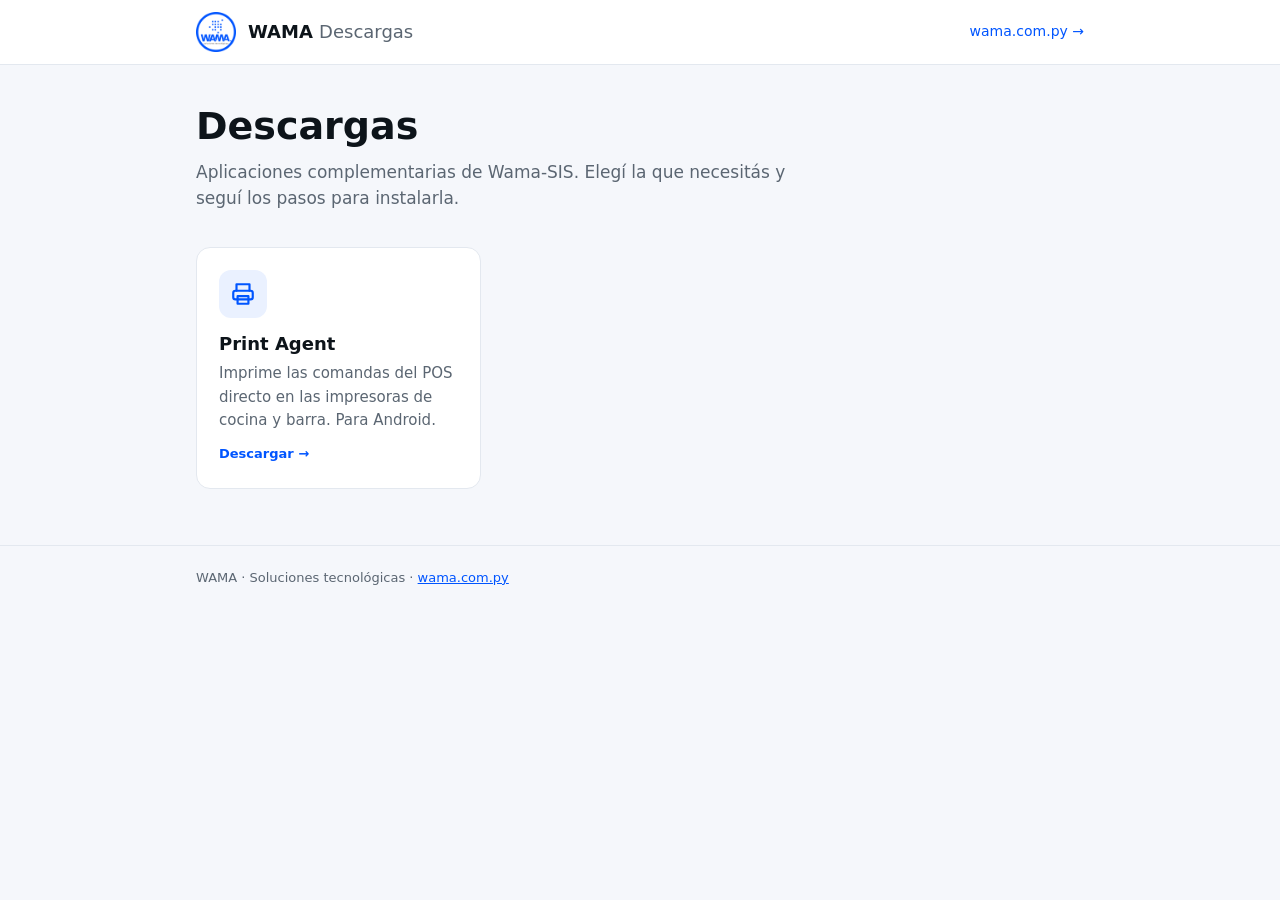
==== index.html @ e12c24ba "Portal descargas.wama.com.py con página de Print Agent Co-Authored-By: Claude Opus 5.5 <noreply@anth" ====
<!doctype html>
<html lang="es">
<head>
  <meta charset="utf-8">
  <meta name="viewport" content="width=device-width, initial-scale=1">
  <title>Descargas WAMA</title>
  <meta name="description" content="Aplicaciones y herramientas de WAMA para descargar e instalar.">
  <link rel="icon" href="/assets/wama-icon.png">
  <link rel="stylesheet" href="/css/site.css">
</head>
<body>
  <header class="topbar">
    <div class="wrap">
      <img src="/assets/wama-icon.png" alt="WAMA">
      <a class="brand" href="/">WAMA <span>Descargas</span></a>
      <a class="back" href="https://wama.com.py">wama.com.py →</a>
    </div>
  </header>

  <main class="wrap">
    <section class="hero">
      <h1>Descargas</h1>
      <p>Aplicaciones complementarias de Wama-SIS. Elegí la que necesitás y seguí los pasos
         para instalarla.</p>
    </section>

    <!-- Para sumar un producto: copiar una tarjeta .product y crear su página. -->
    <div class="products">
      <a class="product" href="/print-agent">
        <div class="icon">
          <svg viewBox="0 0 24 24" fill="none" stroke="currentColor" stroke-width="2" stroke-linecap="round" stroke-linejoin="round" aria-hidden="true"><path d="M6 9V3h12v6"/><rect x="3" y="9" width="18" height="8" rx="2"/><path d="M7 14h10v7H7z"/></svg>
        </div>
        <h3>Print Agent</h3>
        <p>Imprime las comandas del POS directo en las impresoras de cocina y barra. Para Android.</p>
        <span class="tag">Descargar →</span>
      </a>
    </div>
  </main>

  <footer>
    <div class="wrap">WAMA · Soluciones tecnológicas · <a href="https://wama.com.py">wama.com.py</a></div>
  </footer>
</body>
</html>
---- css/site.css ----
:root {
  --brand: #0055ff;
  --brand-dark: #0040c4;
  --ink: #0d141a;
  --muted: #5b6672;
  --line: #e3e8ef;
  --bg: #f5f7fb;
  --card: #ffffff;
  --soft: #eaf1ff;
  --warn-bg: #fff7e6;
  --warn-line: #f5c46b;
  --radius: 14px;
}

* { box-sizing: border-box; }

body {
  margin: 0;
  font-family: system-ui, -apple-system, "Segoe UI", Roboto, sans-serif;
  color: var(--ink);
  background: var(--bg);
  line-height: 1.55;
}

a { color: var(--brand); }

.wrap { max-width: 920px; margin: 0 auto; padding: 0 16px; }

/* --- Barra superior --- */
.topbar { background: var(--card); border-bottom: 1px solid var(--line); }
.topbar .wrap { display: flex; align-items: center; gap: 12px; height: 64px; }
.topbar img { width: 40px; height: 40px; }
.topbar .brand { font-weight: 700; font-size: 18px; color: var(--ink); text-decoration: none; }
.topbar .brand span { color: var(--muted); font-weight: 500; }
.topbar .back { margin-left: auto; font-size: 14px; text-decoration: none; }

/* --- Hero --- */
.hero { padding: 40px 0 8px; }
.hero h1 { font-size: clamp(26px, 5vw, 38px); line-height: 1.15; margin: 0 0 10px; }
.hero p { color: var(--muted); font-size: 17px; margin: 0; max-width: 640px; }

/* --- Tarjeta de descarga --- */
.download {
  margin: 28px 0 8px;
  background: var(--card);
  border: 1px solid var(--line);
  border-radius: var(--radius);
  padding: 24px;
  display: grid;
  grid-template-columns: 1fr auto;
  gap: 24px;
  align-items: center;
}
.version-line { font-size: 14px; color: var(--muted); margin-bottom: 14px; }
.version-line strong { color: var(--ink); font-size: 16px; }
.btn {
  display: inline-flex; align-items: center; gap: 10px;
  background: var(--brand); color: #fff; text-decoration: none;
  font-weight: 700; font-size: 18px;
  padding: 16px 26px; border-radius: 12px;
}
.btn:hover { background: var(--brand-dark); }
.btn svg { width: 22px; height: 22px; }
.small { font-size: 13px; color: var(--muted); margin-top: 12px; }
.qr { text-align: center; font-size: 12px; color: var(--muted); }
.qr img { width: 150px; height: 150px; display: block; margin: 0 auto 6px; }

/* --- Pasos --- */
h2 { font-size: 22px; margin: 44px 0 16px; }
.steps { list-style: none; padding: 0; margin: 0; display: grid; gap: 14px; }
.step {
  background: var(--card); border: 1px solid var(--line); border-radius: var(--radius);
  padding: 20px 22px; display: grid; grid-template-columns: 44px 1fr; gap: 16px;
}
.step .num {
  width: 44px; height: 44px; border-radius: 50%;
  background: var(--soft); color: var(--brand);
  display: grid; place-items: center; font-weight: 800; font-size: 19px;
}
.step h3 { margin: 6px 0 6px; font-size: 18px; }
.step p { margin: 0 0 8px; }
.step ol, .step ul { margin: 6px 0 0; padding-left: 20px; }
.step li { margin: 4px 0; }

.fields { margin: 10px 0 0; border: 1px solid var(--line); border-radius: 10px; overflow: hidden; }
.fields div { display: grid; grid-template-columns: 170px 1fr; border-top: 1px solid var(--line); }
.fields div:first-child { border-top: 0; }
.fields dt, .fields dd { margin: 0; padding: 9px 12px; font-size: 15px; }
.fields dt { background: var(--bg); font-weight: 600; }
.fields code { font-size: 14px; }

.note {
  background: var(--warn-bg); border: 1px solid var(--warn-line); border-radius: 10px;
  padding: 10px 14px; font-size: 14px; margin-top: 10px;
}

/* --- Novedades --- */
.changes { background: var(--card); border: 1px solid var(--line); border-radius: var(--radius); padding: 18px 22px; }
.changes h3 { margin: 0 0 6px; font-size: 16px; }
.changes ul { margin: 6px 0 0; padding-left: 20px; }
.changes p { margin: 6px 0 0; color: var(--muted); }

/* --- Portal (index) --- */
.products { display: grid; grid-template-columns: repeat(auto-fill, minmax(260px, 1fr)); gap: 16px; margin: 28px 0; }
.product {
  background: var(--card); border: 1px solid var(--line); border-radius: var(--radius);
  padding: 22px; text-decoration: none; color: inherit; display: block;
}
.product:hover { border-color: var(--brand); }
.product .icon {
  width: 48px; height: 48px; border-radius: 12px; background: var(--soft); color: var(--brand);
  display: grid; place-items: center; margin-bottom: 12px;
}
.product .icon svg { width: 26px; height: 26px; }
.product h3 { margin: 0 0 4px; font-size: 18px; }
.product p { margin: 0; color: var(--muted); font-size: 15px; }
.product .tag { display: inline-block; margin-top: 12px; font-size: 13px; font-weight: 600; color: var(--brand); }

footer { margin: 56px 0 0; padding: 22px 0; border-top: 1px solid var(--line); color: var(--muted); font-size: 13px; }

@media (max-width: 640px) {
  .download { grid-template-columns: 1fr; }
  .qr { display: none; }   /* en el celular no tiene sentido escanearse a sí mismo */
  .btn { width: 100%; justify-content: center; }
  .fields div { grid-template-columns: 1fr; }
  .fields dt { padding-bottom: 2px; }
}
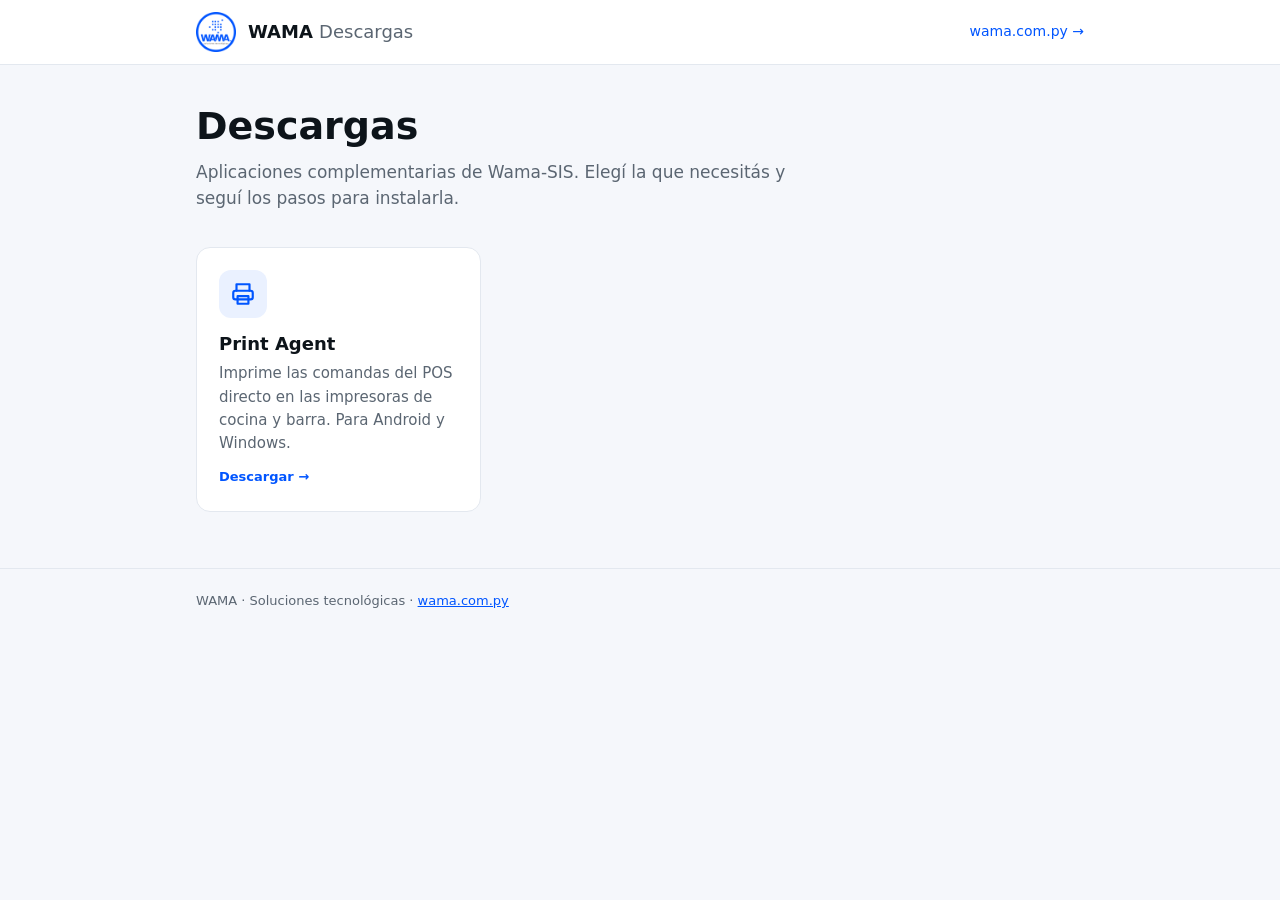
==== commit acf2408f: "Print Agent para Windows en /print-agent - Sección "Para Windows" con botón de descarga, pasos de in" ====
--- a/index.html
+++ b/index.html
@@ -31,7 +31,7 @@
           <svg viewBox="0 0 24 24" fill="none" stroke="currentColor" stroke-width="2" stroke-linecap="round" stroke-linejoin="round" aria-hidden="true"><path d="M6 9V3h12v6"/><rect x="3" y="9" width="18" height="8" rx="2"/><path d="M7 14h10v7H7z"/></svg>
         </div>
         <h3>Print Agent</h3>
-        <p>Imprime las comandas del POS directo en las impresoras de cocina y barra. Para Android.</p>
+        <p>Imprime las comandas del POS directo en las impresoras de cocina y barra. Para Android y Windows.</p>
         <span class="tag">Descargar →</span>
       </a>
     </div>
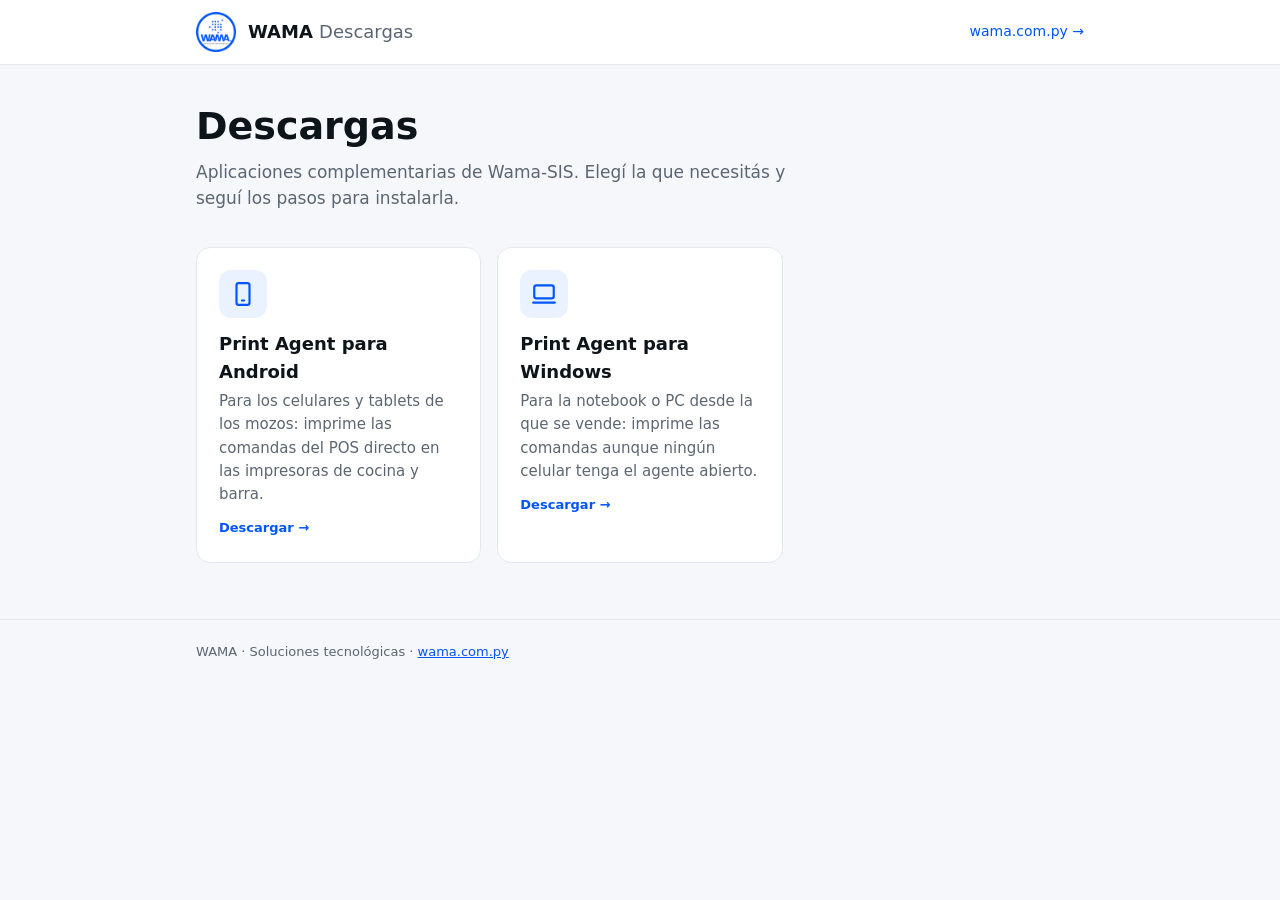
==== commit 0c294001: "Separar Print Agent para Android y para Windows - Inicio con dos tarjetas: Android (celulares de los" ====
--- a/index.html
+++ b/index.html
@@ -28,10 +28,20 @@
     <div class="products">
       <a class="product" href="/print-agent">
         <div class="icon">
-          <svg viewBox="0 0 24 24" fill="none" stroke="currentColor" stroke-width="2" stroke-linecap="round" stroke-linejoin="round" aria-hidden="true"><path d="M6 9V3h12v6"/><rect x="3" y="9" width="18" height="8" rx="2"/><path d="M7 14h10v7H7z"/></svg>
+          <svg viewBox="0 0 24 24" fill="none" stroke="currentColor" stroke-width="2" stroke-linecap="round" stroke-linejoin="round" aria-hidden="true"><rect x="6" y="2" width="12" height="20" rx="2"/><path d="M11 18h2"/></svg>
         </div>
-        <h3>Print Agent</h3>
-        <p>Imprime las comandas del POS directo en las impresoras de cocina y barra. Para Android y Windows.</p>
+        <h3>Print Agent para Android</h3>
+        <p>Para los celulares y tablets de los mozos: imprime las comandas del POS directo en las
+           impresoras de cocina y barra.</p>
+        <span class="tag">Descargar →</span>
+      </a>
+      <a class="product" href="/print-agent-windows">
+        <div class="icon">
+          <svg viewBox="0 0 24 24" fill="none" stroke="currentColor" stroke-width="2" stroke-linecap="round" stroke-linejoin="round" aria-hidden="true"><rect x="3" y="4" width="18" height="12" rx="2"/><path d="M2 20h20"/></svg>
+        </div>
+        <h3>Print Agent para Windows</h3>
+        <p>Para la notebook o PC desde la que se vende: imprime las comandas aunque ningún celular
+           tenga el agente abierto.</p>
         <span class="tag">Descargar →</span>
       </a>
     </div>
